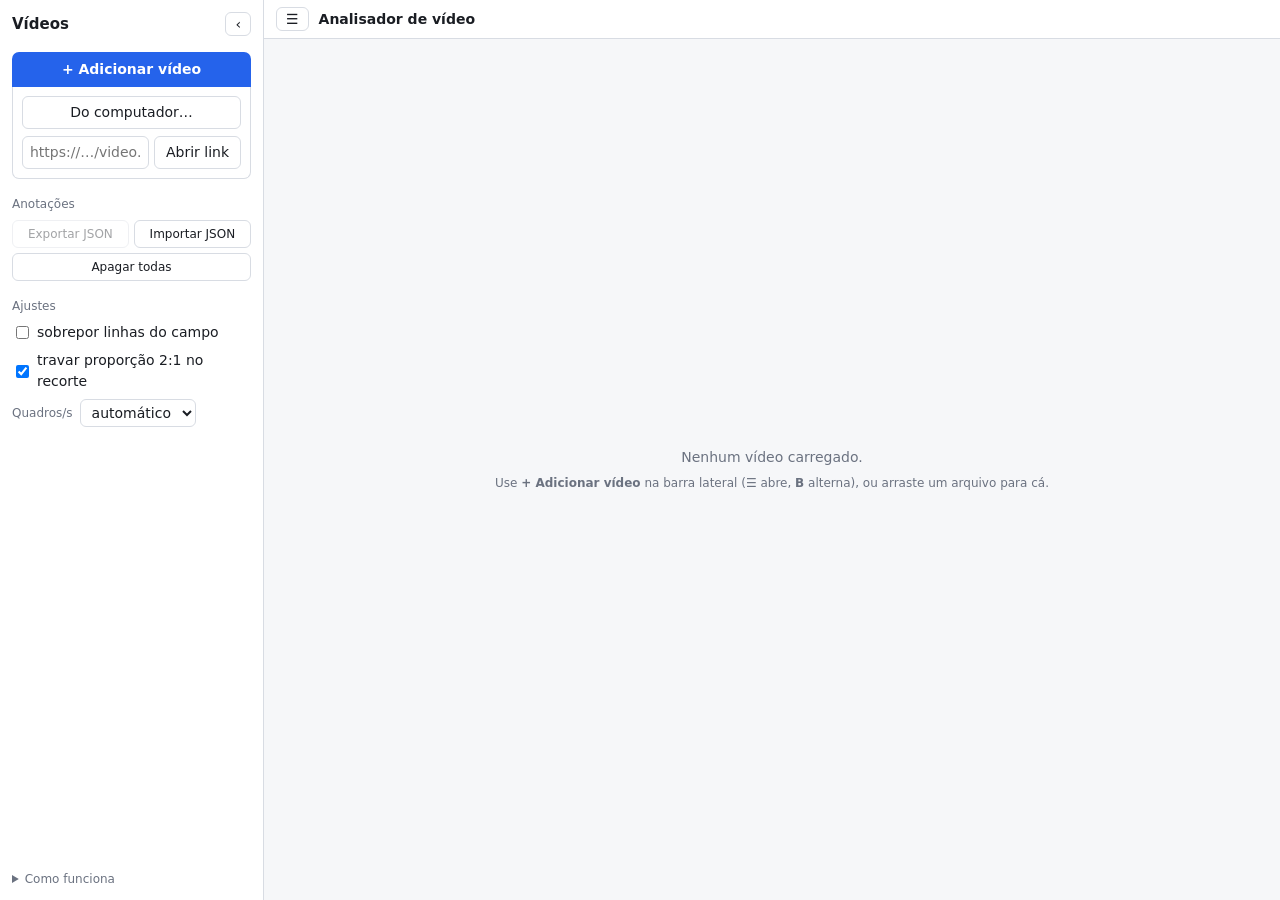
==== index.html @ 06cfb995 "Refactor video analysis interface: restructure HTML layout and enhance CSS styles - Redesigned the H" ====
<!doctype html>
<html lang="pt-BR">
<head>
<meta charset="utf-8">
<meta name="viewport" content="width=device-width, initial-scale=1">
<title>Analisador de vídeo da partida</title>
<link rel="stylesheet" href="styles.css">
</head>
<body>

<div class="app" id="app">

  <aside class="lateral" id="lateral">
    <div class="lateral-topo">
      <strong>Vídeos</strong>
      <button id="btFecharLateral" class="icone" title="Recolher (B)">‹</button>
    </div>

    <details class="add" id="menuAdd">
      <summary>+ Adicionar vídeo</summary>
      <div class="add-corpo">
        <button id="btEscolher" hidden>Do computador…</button>
        <input type="file" id="arqVideo" accept="video/*">
        <div class="add-link">
          <input type="text" id="txtVideoUrl" placeholder="https://…/video.mp4" title="Link do vídeo">
          <button id="btAbrirUrl">Abrir link</button>
        </div>
      </div>
    </details>

    <div id="painelBiblio" hidden>
      <div class="biblio" id="biblio"></div>
      <p class="rot dica" id="dicaBiblio"></p>
    </div>

    <div class="secao">
      <span class="rot">Anotações</span>
      <div class="botoes">
        <button id="btExportar" disabled>Exportar JSON</button>
        <button id="btImportar">Importar JSON</button>
        <input type="file" id="arqJson" accept="application/json,.json" hidden>
        <button id="btLimparTudo">Apagar todas</button>
      </div>
    </div>

    <div class="secao">
      <span class="rot">Ajustes</span>
      <label class="chk"><input type="checkbox" id="ckGrade"> sobrepor linhas do campo</label>
      <label class="chk"><input type="checkbox" id="ckTrava" checked> travar proporção 2:1 no recorte</label>
      <div class="linha-ajuste">
        <span class="rot">Quadros/s</span>
        <select id="selFps" title="Usado para o passo quadro a quadro">
          <option value="auto" selected>automático</option>
          <option value="24">24</option>
          <option value="25">25</option>
          <option value="30">30</option>
          <option value="50">50</option>
          <option value="60">60</option>
        </select>
        <span id="lbFps" class="rot"></span>
      </div>
    </div>

    <details class="ajuda">
      <summary>Como funciona</summary>
      <p>Delimite <b>uma vez</b> a área do campo e desenhe sobre qualquer quadro. As anotações
         são guardadas em unidades reais do campo do Lugo (<code>0..20000 × 0..10000</code>),
         presas ao instante em que foram feitas. Nada é enviado para lugar nenhum — o vídeo é
         lido direto do disco pelo navegador.</p>
      <p>Arraste um vídeo (ou um <code>.json</code> de anotações) para qualquer lugar da página.</p>
      <p class="teclas">
        <b>← →</b> quadro · <b>Shift + ← →</b> um segundo · <b>espaço</b> tocar/pausar<br>
        <b>1…9</b> ou a inicial troca a ferramenta · <b>Esc</b> volta para Selecionar<br>
        <b>Delete</b> apaga o selecionado · <b>Ctrl+Z / Ctrl+Y</b> desfazer/refazer · <b>B</b> recolhe esta barra
      </p>
    </details>
  </aside>

  <main class="principal">

    <header class="topo">
      <button id="btAbrirLateral" class="icone" title="Vídeos salvos (B)">☰</button>
      <h1>Analisador de vídeo</h1>
      <span class="status" id="resumo"></span>
      <span id="statusArquivo" class="rot"></span>
    </header>

    <div class="barra recorte" id="painelRecorte" hidden>
      <button class="primario" id="btRecortar">Definir recorte do campo</button>
      <button id="btConfirmar" hidden>Confirmar recorte</button>
      <button id="btCancelarRec" hidden>Cancelar</button>
      <span id="statusRecorte" class="rot"></span>
      <span class="rot" id="dicaRecorte">Arraste sobre a área do campo; depois ajuste pelas alças.</span>
    </div>

    <div class="barra ferramentas" id="painelFerr" hidden>
      <div class="ferr" id="barraFerr">
        <button data-ferr="selecionar" class="ativa" title="Selecionar (1 ou V · Esc volta para cá)">Selecionar</button>
        <button data-ferr="seta" title="Seta (2 ou S)">Seta</button>
        <button data-ferr="linha" title="Linha (3 ou L)">Linha</button>
        <button data-ferr="livre" title="Mão livre (4 ou M)">Livre</button>
        <button data-ferr="retangulo" title="Retângulo (5 ou R)">Retângulo</button>
        <button data-ferr="elipse" title="Elipse (6 ou E)">Elipse</button>
        <button data-ferr="zona" title="Zona (7 ou Z)">Zona</button>
        <button data-ferr="texto" title="Texto (8 ou T)">Texto</button>
        <button data-ferr="jogador" title="Jogador (9 ou J)">Jogador</button>
      </div>

      <span class="sep"></span>
      <div class="cores" id="barraCores"></div>
      <input type="range" id="slEsp" min="40" max="400" step="10" value="120"
             title="Espessura do traço, em unidades de campo — com um texto selecionado, muda o corpo da fonte">
      <span id="lbEsp" class="rot"></span>

      <label class="chk" id="campoPreench" hidden><input type="checkbox" id="ckPreench"> preencher</label>
      <label class="chk" id="campoNum" hidden><span class="rot">Nº</span>
        <input type="number" id="numJogador" value="1" min="0" max="99"></label>

      <span class="sep"></span>
      <select id="selTol" title="Por quanto tempo, antes e depois do instante, a anotação fica visível">
        <option value="0.1">±0,1 s</option>
        <option value="0.25">±0,25 s</option>
        <option value="0.5" selected>±0,5 s</option>
        <option value="1">±1 s</option>
        <option value="2">±2 s</option>
        <option value="Infinity">sempre visível</option>
      </select>
      <button id="btDesfazer" class="icone" title="Desfazer (Ctrl+Z)">↶</button>
      <button id="btRefazer" class="icone" title="Refazer (Ctrl+Y)">↷</button>
    </div>

    <div class="palco-area" id="grade" hidden>
      <div id="palco">
        <video id="video" playsinline></video>
        <div id="camadaTexto"></div>
        <svg id="tela" preserveAspectRatio="none">
          <g id="gCampo"></g>
          <g id="gAnot"></g>
          <g id="gRecorte"></g>
        </svg>
      </div>
    </div>

    <div class="vazio" id="vazio">
      <p>Nenhum vídeo carregado.</p>
      <p class="rot">Use <b>+ Adicionar vídeo</b> na barra lateral (<b>☰</b> abre, <b>B</b> alterna),
         ou arraste um arquivo para cá.</p>
    </div>

    <div class="barra transporte" id="painelTempo" hidden>
      <button id="btQuadroAnt" class="icone" title="Quadro anterior (←)">‹‹</button>
      <button id="btSegAnt" class="icone" title="1 segundo atrás (Shift+←)">‹</button>
      <button class="primario tocar" id="btPlay" title="Tocar / pausar (espaço)">▶</button>
      <button id="btSegProx" class="icone" title="1 segundo à frente (Shift+→)">›</button>
      <button id="btQuadroProx" class="icone" title="Próximo quadro (→)">››</button>
      <div class="tempo-caixa">
        <input type="range" id="slTempo" min="0" max="0" step="0.001" value="0">
        <div class="tiques" id="tiques" title="Cada tique é uma anotação; clique para ir até ela"></div>
      </div>
      <strong class="relogio" id="relogio">0:00.000</strong>
      <select id="selVel" title="Velocidade">
        <option value="0.25">0,25×</option>
        <option value="0.5">0,5×</option>
        <option value="1" selected>1×</option>
        <option value="2">2×</option>
      </select>
      <span id="lbRegua" class="rot"></span>
    </div>

    <div class="barra selinfo" id="selInfo" hidden>
      <span class="chip" id="selCor"></span>
      <b id="selTipo"></b>
      <span class="rot" id="selTempo"></span>
      <button id="btIrSel" class="compacto">Ir até ela</button>
      <button id="btRecolocar" class="compacto" title="Passar a anotação para o instante atual">Recolocar aqui</button>
      <button id="btApagarSel" class="compacto" title="Delete">Apagar</button>
    </div>

  </main>
</div>

<script src="app.js"></script>
</body>
</html>
---- styles.css ----
:root {
  color-scheme: light dark;
  --bg: #f6f7f9;      --painel: #fff;      --borda: #d8dce3;
  --texto: #1a1d23;   --fraco: #6b7280;
  --gramado: #e8f0e6; --linha-campo: #b7c6b4;
  --eu: #2563eb;      --bola: #f59e0b;     --adv: #dc2626;
  --rep: #dc2626;     --atr: #16a34a;      --outro: #9333ea;
  --res: #111827;     --alvo: #2563eb;     --alvo-final: #7c3aed;
  --real: #0891b2;    --ok: #16a34a;
  --pegar: #ea580c;   --manter: #64748b;
  --fundo-palco: #0a0c0f;
}
@media (prefers-color-scheme: dark) {
  :root {
    --bg: #14161a;    --painel: #1c1f26;   --borda: #333944;
    --texto: #e6e8ec; --fraco: #9aa3b2;
    --gramado: #1b2620; --linha-campo: #3b4a41;
    --eu: #60a5fa;    --bola: #fbbf24;     --adv: #f87171;
    --rep: #f87171;   --atr: #4ade80;      --outro: #c084fc;
    --res: #f3f4f6;   --alvo: #60a5fa;     --alvo-final: #c084fc;
    --real: #22d3ee;  --ok: #4ade80;
    --pegar: #fb923c; --manter: #94a3b8;
    --fundo-palco: #000;
  }
}
* { box-sizing: border-box; }
[hidden] { display: none !important; }

html, body { height: 100%; }
body {
  margin: 0; background: var(--bg); color: var(--texto); overflow: hidden;
  font: 14px/1.5 ui-sans-serif, system-ui, "Segoe UI", Roboto, sans-serif;
}

/* ================================================================ esqueleto
   A tela inteira é uma coluna: barras finas em cima e embaixo, e o vídeo
   ocupando toda a folga que sobrar. Nada rola a página. */
.app { display: flex; height: 100%; position: relative; overflow: hidden; }
/* overflow-y auto e só a rede de segurança: numa janela muito baixa as barras rolam em
   vez de cortar o transporte. Com espaço normal nada rola. */
.principal { flex: 1; min-width: 0; display: flex; flex-direction: column; overflow: hidden auto; }

/* ================================================================ controles */
button {
  font: inherit; padding: 5px 11px; border-radius: 6px; cursor: pointer;
  border: 1px solid var(--borda); background: var(--painel); color: var(--texto);
}
button:hover:not(:disabled) { border-color: var(--eu); }
button:disabled { opacity: .4; cursor: default; }
button.primario { background: var(--eu); border-color: var(--eu); color: #fff; font-weight: 600; }
button.compacto { padding: 3px 8px; font-size: 12px; }
button.icone { padding: 4px 9px; line-height: 1; }
select, input[type=range], input[type=text], input[type=number] { font: inherit; accent-color: var(--eu); }
select, input[type=text], input[type=number] {
  padding: 4px 7px; border-radius: 6px; border: 1px solid var(--borda);
  background: var(--painel); color: var(--texto);
}
input[type=number] { width: 58px; }
label.chk {
  display: inline-flex; gap: 5px; align-items: center; cursor: pointer;
  -webkit-user-select: none; user-select: none;
}
.rot { color: var(--fraco); font-size: 12px; }
code { font-family: ui-monospace, Consolas, monospace; font-size: .92em; }
.aviso { color: var(--adv); }
.bom { color: var(--ok); }
.chip { display: inline-block; width: 10px; height: 10px; border-radius: 3px; }

/* ================================================================ barra lateral */
.lateral {
  flex: 0 0 264px; width: 264px; z-index: 20;
  display: flex; flex-direction: column; gap: 16px;
  padding: 12px; overflow-y: auto;
  background: var(--painel); border-right: 1px solid var(--borda);
  transition: margin-left .16s ease;
}
.app.recolhida .lateral { margin-left: -264px; }
.lateral-topo { display: flex; align-items: center; justify-content: space-between; }
.lateral-topo strong { font-size: 15px; }
.secao { display: flex; flex-direction: column; gap: 7px; }
.secao .botoes { display: flex; flex-wrap: wrap; gap: 5px; }
.secao .botoes button { flex: 1 1 auto; font-size: 12px; padding: 4px 8px; }
.linha-ajuste { display: flex; align-items: center; gap: 7px; flex-wrap: wrap; }

/* o único botão colorido da lateral: é por onde todo vídeo entra */
.add > summary {
  list-style: none; cursor: pointer; text-align: center; font-weight: 600;
  padding: 7px 12px; border-radius: 7px;
  background: var(--eu); color: #fff;
}
.add > summary::-webkit-details-marker { display: none; }
.add[open] > summary { border-radius: 7px 7px 0 0; }
.add-corpo {
  display: flex; flex-direction: column; gap: 7px;
  padding: 9px; border: 1px solid var(--borda); border-top: 0; border-radius: 0 0 7px 7px;
}
.add-corpo input[type=file] { font-size: 12px; max-width: 100%; }
.add-link { display: flex; gap: 5px; }
.add-link input { flex: 1; min-width: 0; }

.biblio { display: flex; flex-direction: column; gap: 3px; }
.item {
  display: flex; align-items: center; border-radius: 7px;
  border: 1px solid transparent;
}
.item button {
  border: 0; background: none; border-radius: 0; padding: 6px 8px; font-size: 12.5px;
  text-align: left; overflow: hidden; text-overflow: ellipsis; white-space: nowrap;
}
.item button:first-child { flex: 1; min-width: 0; }
.item:hover { background: color-mix(in srgb, var(--texto) 7%, transparent); }
.item button.fechar { color: var(--fraco); opacity: 0; padding: 6px 9px; }
.item:hover button.fechar { opacity: 1; }
.item button.fechar:hover { color: var(--adv); }
.item.atual {
  border-color: color-mix(in srgb, var(--eu) 45%, transparent);
  background: color-mix(in srgb, var(--eu) 13%, transparent);
}
.item.atual button:first-child { font-weight: 600; }
.dica { margin: 8px 2px 0; line-height: 1.45; }

.ajuda { margin-top: auto; }
.ajuda summary { cursor: pointer; color: var(--fraco); font-size: 12px; }
.ajuda p { color: var(--fraco); font-size: 12px; line-height: 1.5; }
.ajuda .teclas { line-height: 1.9; }
.ajuda b { color: var(--texto); font-weight: 600; }

/* ================================================================ barras da coluna principal */
.topo {
  display: flex; align-items: center; gap: 10px; padding: 7px 12px;
  border-bottom: 1px solid var(--borda); background: var(--painel);
}
.topo h1 { font-size: 14px; margin: 0; font-weight: 650; white-space: nowrap; }
.topo .status {
  flex: 1; min-width: 0; color: var(--fraco); font-size: 12px;
  overflow: hidden; text-overflow: ellipsis; white-space: nowrap;
}
.topo .status b { color: var(--texto); font-weight: 600; }
#statusArquivo { white-space: nowrap; }

.barra {
  display: flex; align-items: center; gap: 7px; flex-wrap: wrap;
  padding: 7px 12px; border-bottom: 1px solid var(--borda); background: var(--painel);
}
.barra .sep { width: 1px; align-self: stretch; background: var(--borda); margin: 0 3px; }

/* sem recorte nada funciona: enquanto faltar, esta é a barra que grita */
.recorte.chamada {
  background: color-mix(in srgb, var(--eu) 12%, var(--painel));
  border-bottom-color: color-mix(in srgb, var(--eu) 40%, transparent);
}
.recorte:not(.chamada) #btRecortar { font-size: 12px; padding: 3px 8px; }

.ferr { display: flex; gap: 3px; flex-wrap: wrap; }
.ferr button { padding: 5px 9px; font-size: 12.5px; }
.ferr button.ativa { background: var(--eu); border-color: var(--eu); color: #fff; font-weight: 600; }
.cores { display: flex; gap: 4px; }
.cores button { width: 22px; height: 22px; padding: 0; border-radius: 50%; border: 2px solid var(--borda); }
.cores button.ativa { border-color: var(--texto); box-shadow: 0 0 0 2px var(--painel) inset; }
#slEsp { width: 92px; }

/* ================================================================ palco
   O vídeo é o elemento principal: fica com toda a altura que sobra e é
   dimensionado pelo JS para caber inteiro, sem deformar. */
.palco-area { flex: 1; min-height: 140px; position: relative; background: var(--fundo-palco); }
#palco { position: absolute; inset: 0; margin: auto; overflow: hidden; background: #000; }
#video { display: block; width: 100%; height: 100%; object-fit: fill; }
#tela {
  position: absolute; inset: 0; width: 100%; height: 100%; display: block;
  touch-action: none; -webkit-user-select: none; user-select: none;
}
#tela.desenhando, #tela.recortando { cursor: crosshair; }
#camadaTexto { position: absolute; inset: 0; overflow: hidden; pointer-events: none; }
.rotulo {
  position: absolute; transform: translate(-50%, -50%);
  white-space: pre; line-height: 1.15; font-weight: 600;
  font-family: ui-sans-serif, system-ui, "Segoe UI", Roboto, sans-serif;
  text-shadow: 0 0 3px var(--painel), 0 0 3px var(--painel), 0 0 6px var(--painel);
}
#entradaTexto {
  position: absolute; z-index: 3; padding: 3px 6px; font: inherit;
  border: 1px solid var(--eu); border-radius: 4px;
  background: var(--painel); color: var(--texto); min-width: 140px;
}

.vazio {
  flex: 1; display: flex; flex-direction: column; gap: 6px;
  align-items: center; justify-content: center; color: var(--fraco); text-align: center;
}
.vazio p { margin: 0; }

/* ================================================================ transporte, colado no vídeo */
.transporte { border-bottom: 0; border-top: 1px solid var(--borda); }
.transporte .tocar { min-width: 42px; font-size: 15px; }
.tempo-caixa { flex: 1; min-width: 200px; }
.tempo-caixa input[type=range] { width: 100%; display: block; }
.tiques {
  position: relative; height: 11px; margin-top: 1px;
  background: var(--bg); border: 1px solid var(--borda); border-radius: 4px;
}
.tique {
  position: absolute; top: 1px; bottom: 1px; width: 3px; margin-left: -1px;
  border-radius: 2px; cursor: pointer;
}
.tique:hover { outline: 1px solid var(--texto); }
.relogio { font: 13px/1 ui-monospace, Consolas, monospace; min-width: 142px; }
#lbRegua { font-family: ui-monospace, Consolas, monospace; }

/* ações da anotação selecionada: só aparecem quando há uma */
.selinfo {
  border-bottom: 0; border-top: 1px solid var(--borda);
  background: color-mix(in srgb, var(--eu) 9%, var(--painel));
}

@media (max-width: 760px) {
  .lateral { position: absolute; top: 0; bottom: 0; box-shadow: 0 0 24px rgba(0,0,0,.28); }
  .app:not(.recolhida) .principal { filter: brightness(.97); }
}
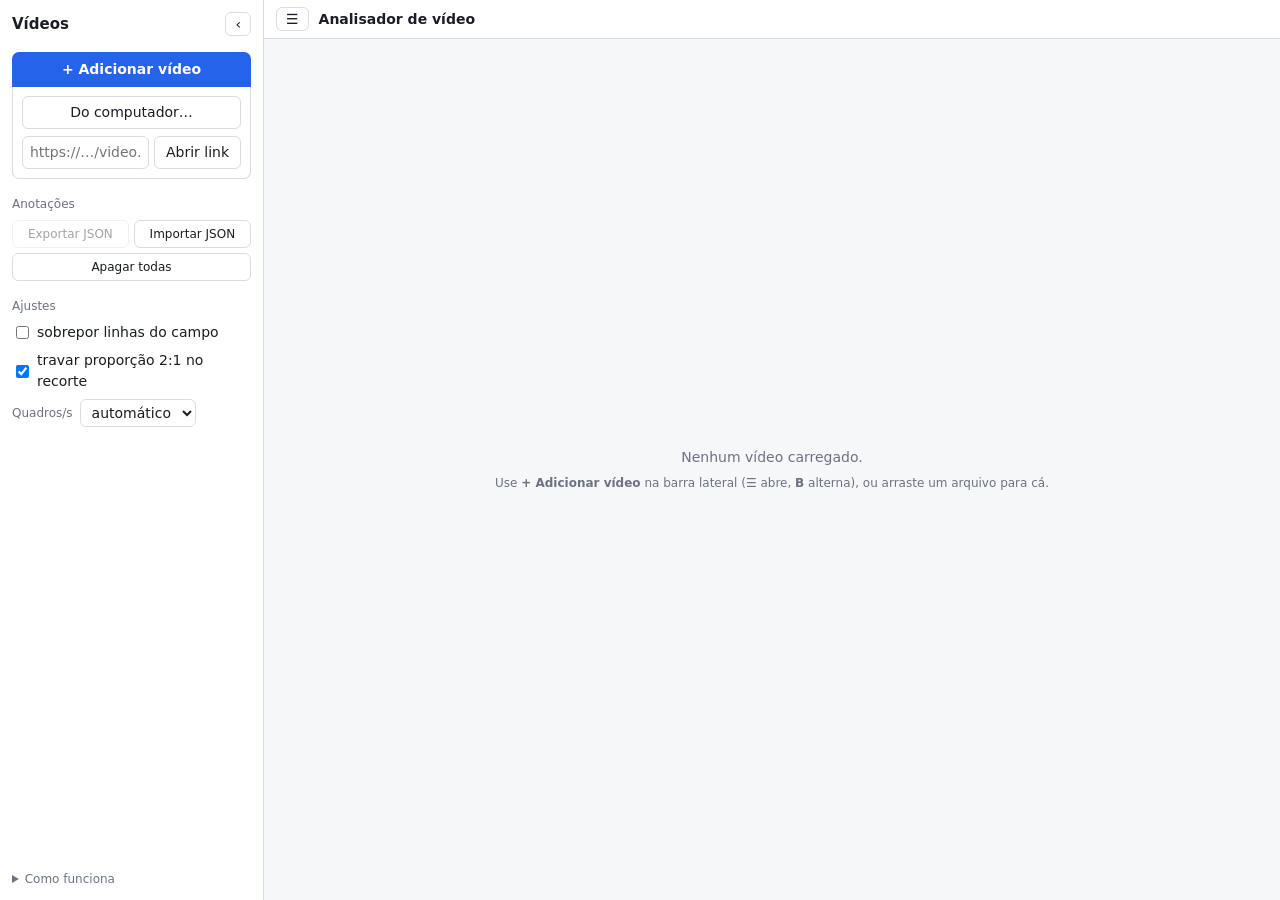
==== commit 9fb0d186: "Adicionar feedback visual para seleção de anotações: exibir mensagem quando nenhuma anotação estiver" ====
--- a/index.html
+++ b/index.html
@@ -167,7 +167,8 @@
       <span id="lbRegua" class="rot"></span>
     </div>
 
-    <div class="barra selinfo" id="selInfo" hidden>
+    <div class="barra selinfo vazia" id="selInfo" hidden>
+      <span class="rot dica-sel">Nenhuma anotação selecionada — clique numa delas para editá-la.</span>
       <span class="chip" id="selCor"></span>
       <b id="selTipo"></b>
       <span class="rot" id="selTempo"></span>
--- a/styles.css
+++ b/styles.css
@@ -206,10 +206,19 @@
 .relogio { font: 13px/1 ui-monospace, Consolas, monospace; min-width: 142px; }
 #lbRegua { font-family: ui-monospace, Consolas, monospace; }
 
-/* ações da anotação selecionada: só aparecem quando há uma */
+/* Ações da anotação selecionada. A faixa nunca sai do fluxo: o vídeo é flex:1 e mudaria
+   de tamanho a cada seleção se ela entrasse e saísse. Sem seleção, o conteúdo fica
+   invisível — mas continua ocupando o mesmo espaço, então a altura não muda nunca. */
 .selinfo {
+  position: relative;
   border-bottom: 0; border-top: 1px solid var(--borda);
   background: color-mix(in srgb, var(--eu) 9%, var(--painel));
+}
+.selinfo.vazia { background: var(--painel); }
+.selinfo.vazia > :not(.dica-sel) { visibility: hidden; }
+.dica-sel { display: none; }
+.selinfo.vazia .dica-sel {
+  display: block; position: absolute; left: 12px; top: 50%; transform: translateY(-50%);
 }
 
 @media (max-width: 760px) {
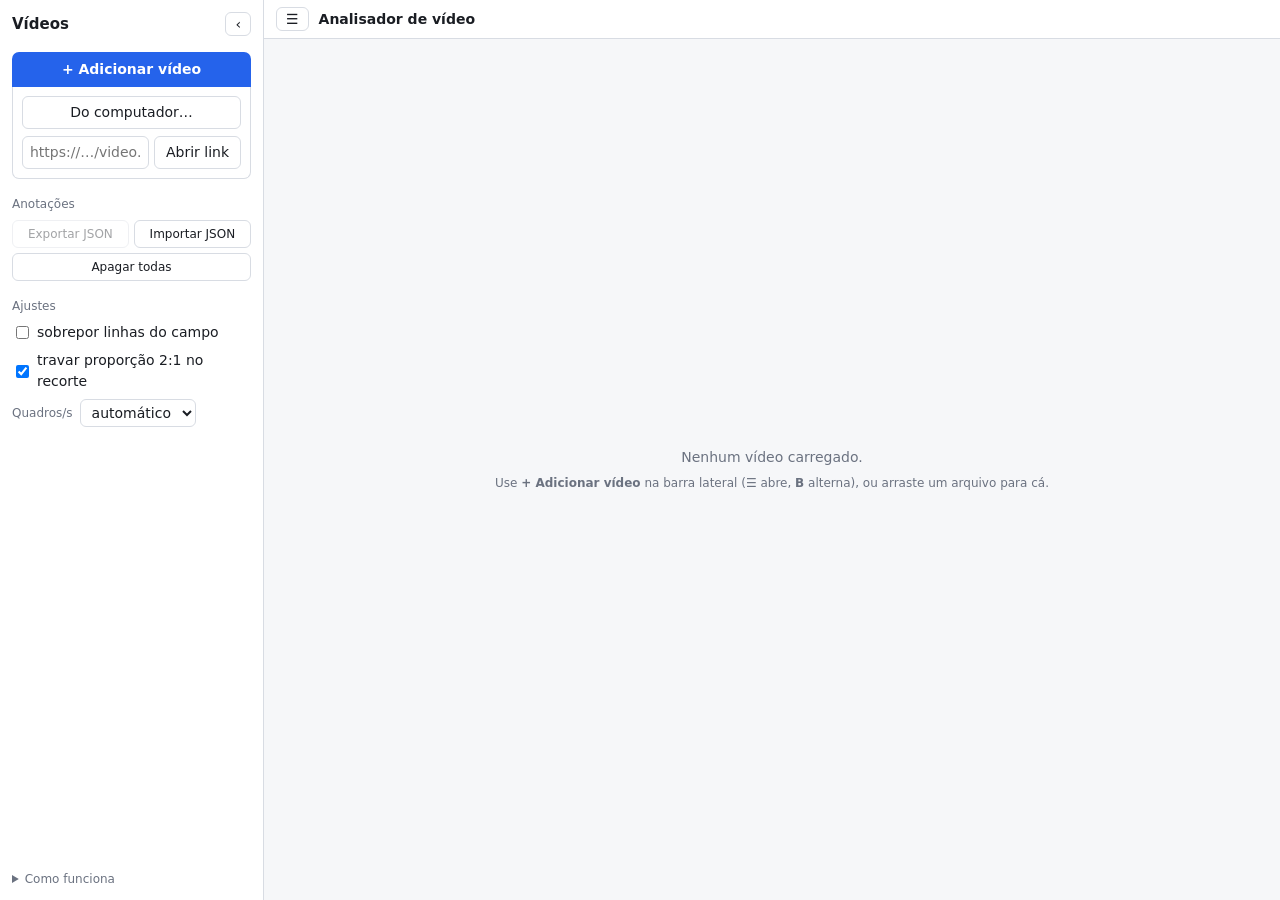
==== commit d9aaaf52: "Adicionar funcionalidade para partidas passageiras: permitir que partidas abertas não sejam listadas" ====
--- a/index.html
+++ b/index.html
@@ -28,7 +28,18 @@
       </div>
     </details>
 
-    <div id="painelBiblio" hidden>
+    <div class="secao" id="painelBot" hidden>
+      <span class="rot">Partidas do bot no lugobots.ai</span>
+      <div class="add-link">
+        <input type="text" id="txtBot" placeholder="COR-2012" title="Nome do bot no lugobots.ai">
+        <button id="btBuscarBot">Buscar</button>
+      </div>
+      <div class="partidas" id="listaPartidas"></div>
+      <p class="rot dica" id="dicaPartidas" hidden></p>
+    </div>
+
+    <div class="secao" id="painelBiblio" hidden>
+      <span class="rot">Já abertos</span>
       <div class="biblio" id="biblio"></div>
       <p class="rot dica" id="dicaBiblio"></p>
     </div>
@@ -68,6 +79,13 @@
          presas ao instante em que foram feitas. Nada é enviado para lugar nenhum — o vídeo é
          lido direto do disco pelo navegador.</p>
       <p>Arraste um vídeo (ou um <code>.json</code> de anotações) para qualquer lugar da página.</p>
+      <p>Com a página aberta pelo <code>node servidor.js</code>, a busca por bot lista as últimas
+         partidas dele no lugobots.ai e abre a gravação com um clique. Sem o servidor esse
+         painel some, e o resto continua igual.</p>
+      <p>Uma partida aberta assim é <b>passageira</b>: ela não entra na lista de vídeos até você
+         passar o mouse pela linha dela e clicar no <b>+</b> que cobre o placar. As anotações,
+         essas ficam guardadas de qualquer jeito e voltam sozinhas quando a mesma partida for
+         aberta de novo.</p>
       <p class="teclas">
         <b>← →</b> quadro · <b>Shift + ← →</b> um segundo · <b>espaço</b> tocar/pausar<br>
         <b>1…9</b> ou a inicial troca a ferramenta · <b>Esc</b> volta para Selecionar<br>
--- a/styles.css
+++ b/styles.css
@@ -98,25 +98,91 @@
 .add-link { display: flex; gap: 5px; }
 .add-link input { flex: 1; min-width: 0; }
 
-.biblio { display: flex; flex-direction: column; gap: 3px; }
-.item {
-  display: flex; align-items: center; border-radius: 7px;
-  border: 1px solid transparent;
-}
-.item button {
-  border: 0; background: none; border-radius: 0; padding: 6px 8px; font-size: 12.5px;
-  text-align: left; overflow: hidden; text-overflow: ellipsis; white-space: nowrap;
-}
-.item button:first-child { flex: 1; min-width: 0; }
-.item:hover { background: color-mix(in srgb, var(--texto) 7%, transparent); }
-.item button.fechar { color: var(--fraco); opacity: 0; padding: 6px 9px; }
-.item:hover button.fechar { opacity: 1; }
-.item button.fechar:hover { color: var(--adv); }
-.item.atual {
+/* ---------------------------------------------- partidas vindas do lugobots.ai
+   Só aparecem com o servidor local no ar (ver servidor.js). O placar é sempre do
+   ponto de vista do bot buscado, e a barrinha à esquerda dele diz no que deu. */
+.partidas { display: flex; flex-direction: column; gap: 2px; }
+.partidas.candidatos { flex-direction: row; flex-wrap: wrap; gap: 4px; }
+.partida { position: relative; border: 1px solid transparent; border-radius: 7px; }
+.partida:hover { background: color-mix(in srgb, var(--texto) 7%, transparent); }
+.p-abrir {
+  display: flex; align-items: center; gap: 8px; width: 100%;
+  padding: 4px 5px; text-align: left; background: none; border-color: transparent;
+}
+
+/* A partida abre passageira e só fica se o usuário pedir: este + cobre o placar quando o
+   mouse passa pela linha. Some no que já está na lista — ali não há o que guardar. */
+.p-guardar {
+  position: absolute; left: 5px; top: 4px; bottom: 4px; width: 58px; padding: 0;
+  font: 700 17px/1 ui-sans-serif, system-ui, sans-serif;
+  border-radius: 4px; background: var(--eu); border-color: var(--eu); color: #fff;
+  opacity: 0; transition: opacity .12s ease;
+}
+.partida:hover .p-guardar, .p-guardar:focus-visible { opacity: 1; }
+.partida.vista .p-guardar { display: none; }
+/* sem mouse não há hover, e um + sempre aceso taparia o placar: ali ele vai para a direita */
+@media (hover: none) {
+  .p-guardar { opacity: 1; left: auto; right: 5px; width: 30px; }
+}
+/* largura fixa: com o placar variando de "1 × 0" a "10 × 10" as linhas ficariam desalinhadas */
+.partida .p-placar {
+  flex: none; width: 58px; padding: 3px 4px; text-align: center;
+  font: 600 11.5px/1.2 ui-monospace, Consolas, monospace;
+  border-radius: 4px; border-left: 3px solid var(--manter);
+  background: color-mix(in srgb, var(--texto) 8%, transparent);
+}
+.partida.venceu  .p-placar { border-left-color: var(--ok); }
+.partida.perdeu  .p-placar { border-left-color: var(--adv); }
+.partida.empatou .p-placar { border-left-color: var(--manter); }
+/* já esteve no analisador: o vídeo está na lista de baixo e as anotações voltam sozinhas */
+.partida.vista .nome::after { content: " ✓"; color: var(--fraco); }
+.partida.atual {
   border-color: color-mix(in srgb, var(--eu) 45%, transparent);
   background: color-mix(in srgb, var(--eu) 13%, transparent);
 }
-.item.atual button:first-child { font-weight: 600; }
+.partida.atual .nome { font-weight: 600; }
+
+.biblio { display: flex; flex-direction: column; gap: 3px; }
+.entrada { border-radius: 7px; border: 1px solid transparent; }
+.item { display: flex; align-items: center; }
+.item button { border: 0; background: none; border-radius: 0; }
+.item .abrir {
+  flex: 1; min-width: 0; display: flex; align-items: center; gap: 8px;
+  padding: 5px 4px 5px 5px; text-align: left;
+}
+/* caixa preta enquanto o retrato não chega; a imagem entra como fundo, então nunca
+   existe o ícone de imagem quebrada nem um salto de altura quando ela carrega */
+.mini {
+  flex: none; width: 50px; height: 29px; border-radius: 3px;
+  background: #000 center/cover no-repeat;
+}
+.txt { display: flex; flex-direction: column; min-width: 0; }
+.txt .nome { font-size: 12.5px; overflow: hidden; text-overflow: ellipsis; white-space: nowrap; }
+.txt .desc {
+  font-size: 11px; color: var(--fraco); line-height: 1.35;
+  overflow: hidden; text-overflow: ellipsis; white-space: nowrap;
+}
+.item .acao { color: var(--fraco); opacity: 0; padding: 6px 7px; font-size: 12px; }
+.entrada:hover .acao, .entrada:focus-within .acao { opacity: 1; }
+/* sem mouse não há hover: aí os botões ficam sempre visíveis, senão seriam inalcançáveis */
+@media (hover: none) { .item .acao { opacity: 1; } }
+.item .acao:hover { color: var(--texto); }
+.item .fechar:hover { color: var(--adv); }
+.entrada:hover { background: color-mix(in srgb, var(--texto) 7%, transparent); }
+.entrada.atual {
+  border-color: color-mix(in srgb, var(--eu) 45%, transparent);
+  background: color-mix(in srgb, var(--eu) 13%, transparent);
+}
+.entrada.atual .nome { font-weight: 600; }
+
+.editor { display: flex; flex-direction: column; gap: 5px; padding: 2px 7px 8px; }
+.editor input, .editor textarea {
+  width: 100%; font: inherit; font-size: 12px;
+  padding: 4px 6px; border-radius: 5px; border: 1px solid var(--borda);
+  background: var(--painel); color: var(--texto);
+}
+.editor textarea { resize: vertical; min-height: 48px; line-height: 1.4; }
+.editor button { align-self: flex-end; }
 .dica { margin: 8px 2px 0; line-height: 1.45; }
 
 .ajuda { margin-top: auto; }
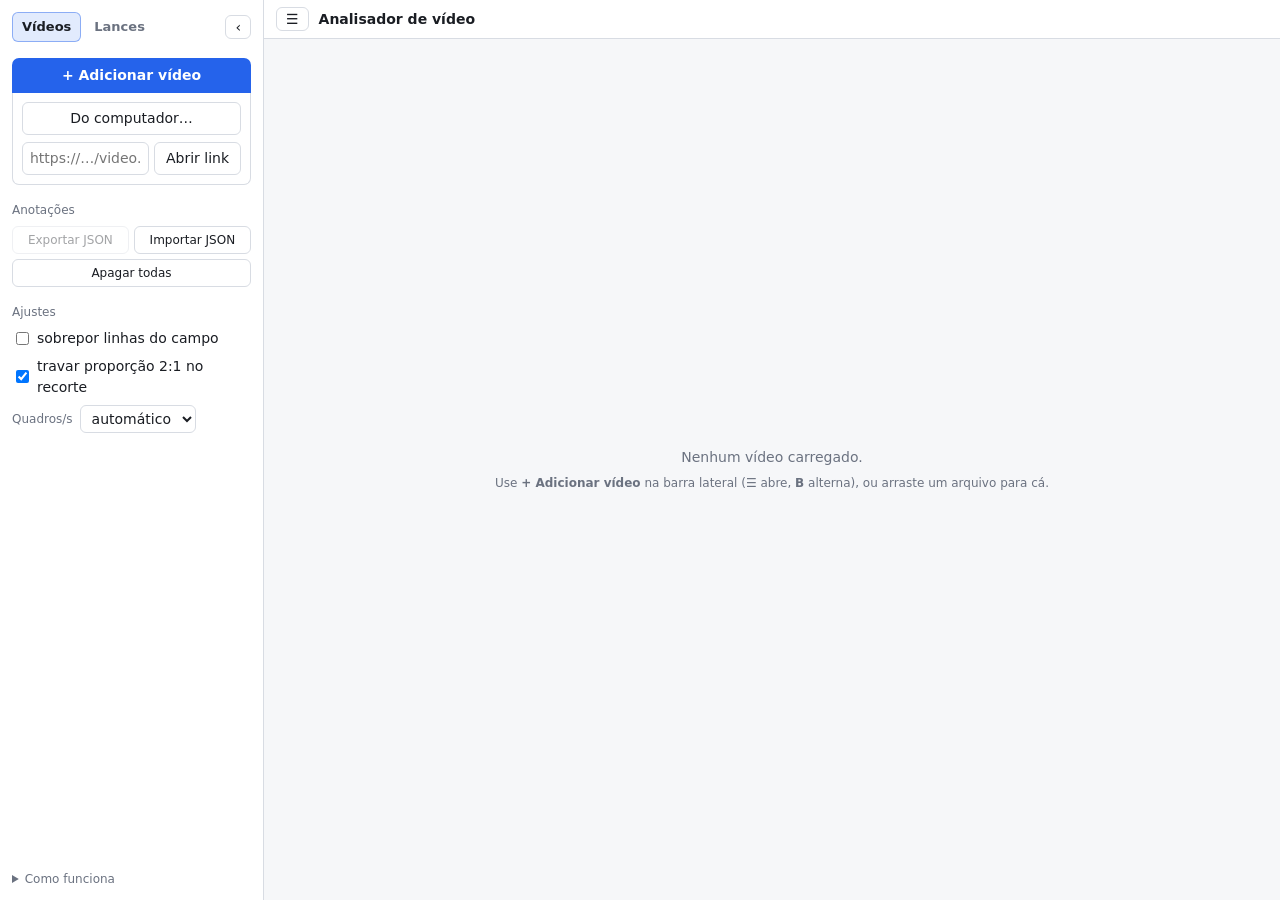
==== commit 504b297e: "Adicionar funcionalidade de lances: permitir anotações e visualização de desenhos em um mesmo instan" ====
--- a/index.html
+++ b/index.html
@@ -12,86 +12,105 @@
 
   <aside class="lateral" id="lateral">
     <div class="lateral-topo">
-      <strong>Vídeos</strong>
+      <div class="guias" id="guias">
+        <button class="guia ativa" data-guia="videos">Vídeos</button>
+        <button class="guia" data-guia="lances">Lances <span class="cont" id="contLances" hidden>0</span></button>
+      </div>
       <button id="btFecharLateral" class="icone" title="Recolher (B)">‹</button>
     </div>
 
-    <details class="add" id="menuAdd">
-      <summary>+ Adicionar vídeo</summary>
-      <div class="add-corpo">
-        <button id="btEscolher" hidden>Do computador…</button>
-        <input type="file" id="arqVideo" accept="video/*">
+    <div class="aba" id="painelVideos">
+      <details class="add" id="menuAdd">
+        <summary>+ Adicionar vídeo</summary>
+        <div class="add-corpo">
+          <button id="btEscolher" hidden>Do computador…</button>
+          <input type="file" id="arqVideo" accept="video/*">
+          <div class="add-link">
+            <input type="text" id="txtVideoUrl" placeholder="https://…/video.mp4" title="Link do vídeo">
+            <button id="btAbrirUrl">Abrir link</button>
+          </div>
+        </div>
+      </details>
+
+      <div class="secao" id="painelBot" hidden>
+        <span class="rot">Partidas do bot no lugobots.ai</span>
         <div class="add-link">
-          <input type="text" id="txtVideoUrl" placeholder="https://…/video.mp4" title="Link do vídeo">
-          <button id="btAbrirUrl">Abrir link</button>
-        </div>
-      </div>
-    </details>
-
-    <div class="secao" id="painelBot" hidden>
-      <span class="rot">Partidas do bot no lugobots.ai</span>
-      <div class="add-link">
-        <input type="text" id="txtBot" placeholder="COR-2012" title="Nome do bot no lugobots.ai">
-        <button id="btBuscarBot">Buscar</button>
-      </div>
-      <div class="partidas" id="listaPartidas"></div>
-      <p class="rot dica" id="dicaPartidas" hidden></p>
-    </div>
-
-    <div class="secao" id="painelBiblio" hidden>
-      <span class="rot">Já abertos</span>
-      <div class="biblio" id="biblio"></div>
-      <p class="rot dica" id="dicaBiblio"></p>
-    </div>
-
-    <div class="secao">
-      <span class="rot">Anotações</span>
-      <div class="botoes">
-        <button id="btExportar" disabled>Exportar JSON</button>
-        <button id="btImportar">Importar JSON</button>
-        <input type="file" id="arqJson" accept="application/json,.json" hidden>
-        <button id="btLimparTudo">Apagar todas</button>
-      </div>
-    </div>
-
-    <div class="secao">
-      <span class="rot">Ajustes</span>
-      <label class="chk"><input type="checkbox" id="ckGrade"> sobrepor linhas do campo</label>
-      <label class="chk"><input type="checkbox" id="ckTrava" checked> travar proporção 2:1 no recorte</label>
-      <div class="linha-ajuste">
-        <span class="rot">Quadros/s</span>
-        <select id="selFps" title="Usado para o passo quadro a quadro">
-          <option value="auto" selected>automático</option>
-          <option value="24">24</option>
-          <option value="25">25</option>
-          <option value="30">30</option>
-          <option value="50">50</option>
-          <option value="60">60</option>
-        </select>
-        <span id="lbFps" class="rot"></span>
-      </div>
-    </div>
-
-    <details class="ajuda">
-      <summary>Como funciona</summary>
-      <p>Delimite <b>uma vez</b> a área do campo e desenhe sobre qualquer quadro. As anotações
-         são guardadas em unidades reais do campo do Lugo (<code>0..20000 × 0..10000</code>),
-         presas ao instante em que foram feitas. Nada é enviado para lugar nenhum — o vídeo é
-         lido direto do disco pelo navegador.</p>
-      <p>Arraste um vídeo (ou um <code>.json</code> de anotações) para qualquer lugar da página.</p>
-      <p>Com a página aberta pelo <code>node servidor.js</code>, a busca por bot lista as últimas
-         partidas dele no lugobots.ai e abre a gravação com um clique. Sem o servidor esse
-         painel some, e o resto continua igual.</p>
-      <p>Uma partida aberta assim é <b>passageira</b>: ela não entra na lista de vídeos até você
-         passar o mouse pela linha dela e clicar no <b>+</b> que cobre o placar. As anotações,
-         essas ficam guardadas de qualquer jeito e voltam sozinhas quando a mesma partida for
-         aberta de novo.</p>
-      <p class="teclas">
-        <b>← →</b> quadro · <b>Shift + ← →</b> um segundo · <b>espaço</b> tocar/pausar<br>
-        <b>1…9</b> ou a inicial troca a ferramenta · <b>Esc</b> volta para Selecionar<br>
-        <b>Delete</b> apaga o selecionado · <b>Ctrl+Z / Ctrl+Y</b> desfazer/refazer · <b>B</b> recolhe esta barra
-      </p>
-    </details>
+          <input type="text" id="txtBot" placeholder="COR-2012" title="Nome do bot no lugobots.ai">
+          <button id="btBuscarBot">Buscar</button>
+        </div>
+        <div class="partidas" id="listaPartidas"></div>
+        <p class="rot dica" id="dicaPartidas" hidden></p>
+      </div>
+
+      <div class="secao" id="painelBiblio" hidden>
+        <span class="rot">Já abertos</span>
+        <div class="biblio" id="biblio"></div>
+        <p class="rot dica" id="dicaBiblio"></p>
+      </div>
+
+      <div class="secao">
+        <span class="rot">Anotações</span>
+        <div class="botoes">
+          <button id="btExportar" disabled>Exportar JSON</button>
+          <button id="btImportar">Importar JSON</button>
+          <input type="file" id="arqJson" accept="application/json,.json" hidden>
+          <button id="btLimparTudo">Apagar todas</button>
+        </div>
+      </div>
+
+      <div class="secao">
+        <span class="rot">Ajustes</span>
+        <label class="chk"><input type="checkbox" id="ckGrade"> sobrepor linhas do campo</label>
+        <label class="chk"><input type="checkbox" id="ckTrava" checked> travar proporção 2:1 no recorte</label>
+        <div class="linha-ajuste">
+          <span class="rot">Quadros/s</span>
+          <select id="selFps" title="Usado para o passo quadro a quadro">
+            <option value="auto" selected>automático</option>
+            <option value="24">24</option>
+            <option value="25">25</option>
+            <option value="30">30</option>
+            <option value="50">50</option>
+            <option value="60">60</option>
+          </select>
+          <span id="lbFps" class="rot"></span>
+        </div>
+      </div>
+
+      <details class="ajuda">
+        <summary>Como funciona</summary>
+        <p>Delimite <b>uma vez</b> a área do campo e desenhe sobre qualquer quadro. As anotações
+           são guardadas em unidades reais do campo do Lugo (<code>0..20000 × 0..10000</code>),
+           presas ao instante em que foram feitas. Nada é enviado para lugar nenhum — o vídeo é
+           lido direto do disco pelo navegador.</p>
+        <p>Arraste um vídeo (ou um <code>.json</code> de anotações) para qualquer lugar da página.</p>
+        <p>Os desenhos de um mesmo instante formam um <b>lance</b>. A guia <b>Lances</b>, aqui em cima,
+           reúne todos eles em ordem: cada linha leva o vídeo de volta àquele momento e guarda a
+           anotação escrita que você fizer sobre o lance.</p>
+        <p>O painel <b>Partidas do bot</b> — que lista as últimas partidas do bot no lugobots.ai e
+           abre a gravação com um clique — só existe <b>rodando na sua máquina</b>, com
+           <code>node servidor.js</code>. Ele não vem no site publicado: o lugobots.ai não libera
+           leitura pelo navegador, então quem busca as partidas é o Node. Sem o servidor o painel
+           some e o resto continua igual.</p>
+        <p>Uma partida aberta assim é <b>passageira</b>: ela não entra na lista de vídeos até você
+           passar o mouse pela linha dela e clicar no <b>+</b> que cobre o placar. As anotações,
+           essas ficam guardadas de qualquer jeito e voltam sozinhas quando a mesma partida for
+           aberta de novo.</p>
+        <p class="teclas">
+          <b>← →</b> quadro · <b>Shift + ← →</b> um segundo · <b>espaço</b> tocar/pausar<br>
+          <b>1…9</b> ou a inicial troca a ferramenta · <b>Esc</b> volta para Selecionar<br>
+          <b>Delete</b> apaga o selecionado · <b>Ctrl+Z / Ctrl+Y</b> desfazer/refazer · <b>B</b> recolhe esta barra
+        </p>
+      </details>
+    </div>
+
+    <div class="aba" id="painelLances" hidden>
+      <div class="secao">
+        <span class="rot">Tudo o que foi desenhado num mesmo instante é um lance. Clique
+          para voltar até ele; use o <b>✎</b> para anotar.</span>
+        <div class="lances" id="listaLances"></div>
+        <p class="rot dica" id="dicaLances" hidden></p>
+      </div>
+    </div>
   </aside>
 
   <main class="principal">
--- a/styles.css
+++ b/styles.css
@@ -75,8 +75,26 @@
   transition: margin-left .16s ease;
 }
 .app.recolhida .lateral { margin-left: -264px; }
-.lateral-topo { display: flex; align-items: center; justify-content: space-between; }
-.lateral-topo strong { font-size: 15px; }
+.lateral-topo { display: flex; align-items: center; justify-content: space-between; gap: 6px; }
+/* as duas guias herdam o esqueleto da lateral: cada uma é uma coluna de seções, e a ajuda
+   continua sendo empurrada para o rodapé pelo margin-top:auto dela */
+.aba { flex: 1; min-height: 0; display: flex; flex-direction: column; gap: 16px; }
+.guias { display: flex; gap: 3px; min-width: 0; }
+.guia {
+  display: flex; align-items: center; gap: 5px;
+  padding: 4px 9px; font-size: 13px; font-weight: 600;
+  background: none; border-color: transparent; color: var(--fraco);
+}
+.guia.ativa {
+  color: var(--texto);
+  border-color: color-mix(in srgb, var(--eu) 45%, transparent);
+  background: color-mix(in srgb, var(--eu) 13%, transparent);
+}
+.guia .cont {
+  padding: 0 5px; border-radius: 8px; font-size: 11px; font-weight: 600;
+  background: color-mix(in srgb, var(--texto) 12%, transparent); color: var(--fraco);
+}
+.guia.ativa .cont { background: var(--eu); color: #fff; }
 .secao { display: flex; flex-direction: column; gap: 7px; }
 .secao .botoes { display: flex; flex-wrap: wrap; gap: 5px; }
 .secao .botoes button { flex: 1 1 auto; font-size: 12px; padding: 4px 8px; }
@@ -185,6 +203,33 @@
 .editor button { align-self: flex-end; }
 .dica { margin: 8px 2px 0; line-height: 1.45; }
 
+/* ---------------------------------------------- lances
+   Um lance é o conjunto de desenhos de um mesmo instante. A lista reaproveita o
+   esqueleto das entradas da biblioteca; só o carimbo de tempo é próprio daqui. */
+.lances { display: flex; flex-direction: column; gap: 3px; }
+.lance .abrir { flex-direction: column; align-items: stretch; gap: 3px; }
+.lance .l-linha { display: flex; align-items: center; gap: 8px; min-width: 0; }
+.lance .l-tempo {
+  flex: none; width: 74px; padding: 3px 4px; text-align: center;
+  font: 600 11.5px/1.2 ui-monospace, Consolas, monospace;
+  border-radius: 4px; border-left: 3px solid var(--manter);
+  background: color-mix(in srgb, var(--texto) 8%, transparent);
+}
+/* fora da coluna .txt, o inventário de desenhos precisa das próprias medidas */
+.lance .nome {
+  min-width: 0; font-size: 12px; color: var(--fraco);
+  overflow: hidden; text-overflow: ellipsis; white-space: nowrap;
+}
+/* a nota manda na linha: até duas linhas inteiras antes de cortar */
+.lance .l-nota {
+  font-size: 12.5px; line-height: 1.35; text-align: left;
+  display: -webkit-box; -webkit-line-clamp: 2; -webkit-box-orient: vertical; overflow: hidden;
+}
+/* o lápis fica aceso onde já há o que ler, mesmo sem o mouse por cima da linha */
+.lance.tem-nota .acao.anotar { opacity: 1; color: var(--eu); }
+/* a nota é texto corrido e merece mais espaço que o título de um vídeo */
+.lance .editor textarea { min-height: 64px; }
+
 .ajuda { margin-top: auto; }
 .ajuda summary { cursor: pointer; color: var(--fraco); font-size: 12px; }
 .ajuda p { color: var(--fraco); font-size: 12px; line-height: 1.5; }
@@ -269,6 +314,8 @@
   border-radius: 2px; cursor: pointer;
 }
 .tique:hover { outline: 1px solid var(--texto); }
+/* lance com anotação escrita: o anel o separa dos outros sem mudar a cor, que é a do desenho */
+.tique.com-nota { box-shadow: 0 0 0 1.5px color-mix(in srgb, var(--texto) 60%, transparent); }
 .relogio { font: 13px/1 ui-monospace, Consolas, monospace; min-width: 142px; }
 #lbRegua { font-family: ui-monospace, Consolas, monospace; }
 
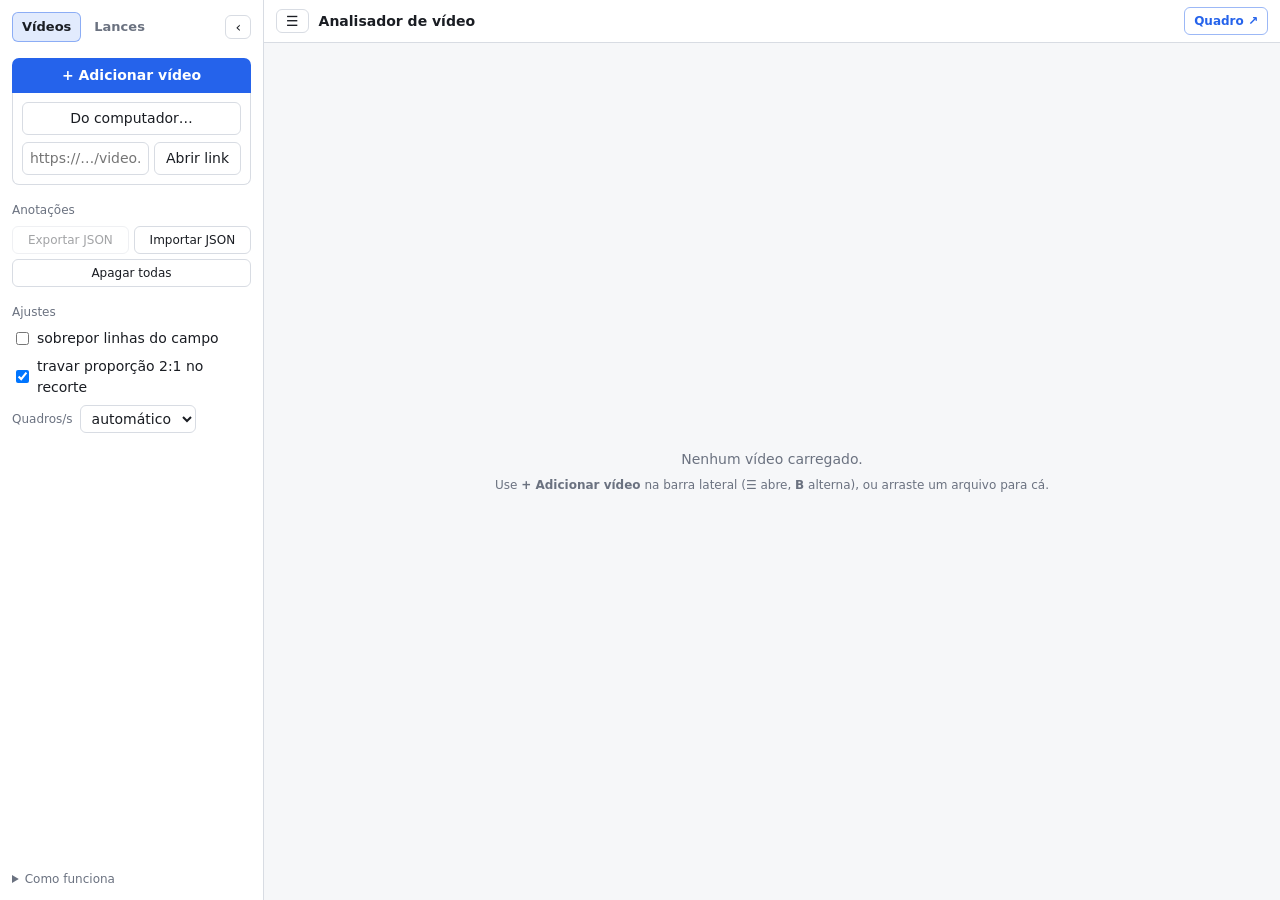
==== commit 6f5b0c64: "feat: add kanban board for managing video annotations and corrections - Introduced a new kanban.html" ====
--- a/index.html
+++ b/index.html
@@ -86,6 +86,9 @@
         <p>Os desenhos de um mesmo instante formam um <b>lance</b>. A guia <b>Lances</b>, aqui em cima,
            reúne todos eles em ordem: cada linha leva o vídeo de volta àquele momento e guarda a
            anotação escrita que você fizer sobre o lance.</p>
+        <p>O <b>Quadro de correções</b> — o link no alto da página — junta os lances de todas as
+           partidas em colunas de trabalho (Análise, Desenvolvimento, Testes, Resolvido,
+           Arquivados). De lá, o <b>↗</b> de cada card traz o vídeo de volta ao instante exato.</p>
         <p>O painel <b>Partidas do bot</b> — que lista as últimas partidas do bot no lugobots.ai e
            abre a gravação com um clique — só existe <b>rodando na sua máquina</b>, com
            <code>node servidor.js</code>. Ele não vem no site publicado: o lugobots.ai não libera
@@ -109,6 +112,7 @@
           para voltar até ele; use o <b>✎</b> para anotar.</span>
         <div class="lances" id="listaLances"></div>
         <p class="rot dica" id="dicaLances" hidden></p>
+        <a class="ir-quadro bloco" href="kanban.html">Quadro de correções ↗</a>
       </div>
     </div>
   </aside>
@@ -120,7 +124,14 @@
       <h1>Analisador de vídeo</h1>
       <span class="status" id="resumo"></span>
       <span id="statusArquivo" class="rot"></span>
+      <a class="ir-quadro" href="kanban.html" title="Todos os lances, em colunas de correção">Quadro ↗</a>
     </header>
+
+    <div class="barra convite" id="convite" hidden>
+      <span class="rot" id="txtConvite"></span>
+      <button class="primario compacto" id="btConvite">Abrir o vídeo</button>
+      <button class="compacto" id="btDispensarConvite">Agora não</button>
+    </div>
 
     <div class="barra recorte" id="painelRecorte" hidden>
       <button class="primario" id="btRecortar">Definir recorte do campo</button>
@@ -217,6 +228,7 @@
   </main>
 </div>
 
+<script src="comum.js"></script>
 <script src="app.js"></script>
 </body>
 </html>
--- a/styles.css
+++ b/styles.css
@@ -227,6 +227,11 @@
 }
 /* o lápis fica aceso onde já há o que ler, mesmo sem o mouse por cima da linha */
 .lance.tem-nota .acao.anotar { opacity: 1; color: var(--eu); }
+/* onde o lance parou no quadro de correções; em Análise não se diz nada, que é o normal */
+.lance .l-fase {
+  flex: none; padding: 0 5px; border-radius: 8px; font-size: 10.5px; font-weight: 600;
+  color: var(--eu); background: color-mix(in srgb, var(--eu) 14%, transparent);
+}
 /* a nota é texto corrido e merece mais espaço que o título de um vídeo */
 .lance .editor textarea { min-height: 64px; }
 
@@ -334,6 +339,114 @@
   display: block; position: absolute; left: 12px; top: 50%; transform: translateY(-50%);
 }
 
+/* passagem entre as duas páginas: o analisador e o quadro de correções */
+.ir-quadro {
+  flex: none; padding: 4px 9px; border-radius: 6px; font-size: 12px; font-weight: 600;
+  text-decoration: none; white-space: nowrap;
+  color: var(--eu); border: 1px solid color-mix(in srgb, var(--eu) 45%, transparent);
+}
+.ir-quadro:hover { background: color-mix(in srgb, var(--eu) 13%, transparent); }
+.ir-quadro.bloco { display: block; text-align: center; margin-top: 2px; }
+
+/* o convite existe porque reabrir um arquivo do disco exige um gesto do usuário */
+.convite { background: color-mix(in srgb, var(--eu) 12%, var(--painel)); }
+
+/* ================================================================ quadro de correções
+   Página à parte (kanban.html), mesma paleta e mesmos controles. As colunas ocupam a
+   altura toda e cada uma rola por dentro — a página em si não rola. */
+.quadro { display: flex; flex-direction: column; height: 100%; overflow: hidden; }
+.quadro .topo { flex-wrap: wrap; }
+.quadro #txtBusca { width: 190px; }
+.colunas {
+  flex: 1; min-height: 0; display: flex; gap: 10px;
+  padding: 10px; overflow-x: auto;
+}
+.coluna {
+  flex: 1 0 232px; max-width: 340px; min-width: 0;
+  display: flex; flex-direction: column; gap: 7px;
+  padding: 8px; border-radius: 9px;
+  background: color-mix(in srgb, var(--texto) 5%, transparent);
+  border: 1px solid var(--borda);
+}
+.col-topo { display: flex; align-items: center; justify-content: space-between; gap: 6px; }
+.col-topo strong { font-size: 13px; }
+.col-topo .cont {
+  padding: 0 6px; border-radius: 8px; font-size: 11px; font-weight: 600;
+  background: color-mix(in srgb, var(--texto) 12%, transparent); color: var(--fraco);
+}
+/* o fim da fila também é um lugar de soltar: a pilha vazia precisa ter altura */
+.pilha { flex: 1; min-height: 60px; display: flex; flex-direction: column; gap: 6px; overflow-y: auto; }
+.pilha.alvo-fim { box-shadow: inset 0 -3px 0 -1px var(--eu); }
+.oco {
+  margin: 0; padding: 14px 8px; text-align: center;
+  border: 1px dashed var(--borda); border-radius: 8px;
+}
+
+.card {
+  border: 1px solid var(--borda); border-left: 4px solid var(--borda);
+  border-radius: 8px; padding: 7px 8px; background: var(--painel);
+  cursor: grab; display: flex; flex-direction: column; gap: 5px;
+}
+.card:hover { border-color: color-mix(in srgb, var(--eu) 45%, transparent); }
+.card.viajando { opacity: .4; }
+.card.alvo-antes { box-shadow: 0 -3px 0 -1px var(--eu); }
+.card.p-alta   { border-left-color: var(--adv); }
+.card.p-media  { border-left-color: var(--bola); }
+.card.p-baixa  { border-left-color: var(--manter); }
+.card.orfao { border-style: dashed; }
+
+.c-topo { display: flex; align-items: center; gap: 7px; min-width: 0; }
+.c-tempo {
+  flex: none; padding: 2px 5px; border-radius: 4px;
+  font: 600 11.5px/1.2 ui-monospace, Consolas, monospace;
+  background: color-mix(in srgb, var(--texto) 8%, transparent);
+}
+.c-partida {
+  min-width: 0; font-size: 11.5px; color: var(--fraco);
+  overflow: hidden; text-overflow: ellipsis; white-space: nowrap;
+}
+.c-nota {
+  margin: 0; font-size: 12.5px; line-height: 1.35;
+  display: -webkit-box; -webkit-line-clamp: 4; -webkit-box-orient: vertical; overflow: hidden;
+}
+.c-nota.sem { color: var(--fraco); font-style: italic; }
+.c-pe { overflow: hidden; text-overflow: ellipsis; white-space: nowrap; }
+.card.orfao .c-pe { color: var(--adv); }
+
+.c-acoes { display: flex; align-items: center; gap: 3px; }
+.c-acoes .acao {
+  padding: 2px 6px; font-size: 12px; line-height: 1.4;
+  color: var(--fraco); background: none; border: 0; border-radius: 5px;
+  text-decoration: none; cursor: pointer;
+}
+.c-acoes .acao:hover:not(:disabled) { color: var(--texto); background: color-mix(in srgb, var(--texto) 9%, transparent); }
+.c-acoes .acao:disabled { opacity: .3; cursor: default; }
+.c-acoes .fechar:hover { color: var(--adv); }
+/* a prioridade é um seletor, mas não pode gritar mais alto que a anotação: só ganha moldura
+   quando o mouse chega perto. A cor dela repete a da barra lateral do card. */
+.c-acoes .c-prio {
+  flex: 1; min-width: 0; padding: 1px 3px; font-size: 11px;
+  color: var(--fraco); background: none; border-color: transparent;
+}
+.c-acoes .c-prio:hover, .c-acoes .c-prio:focus { border-color: var(--borda); }
+.card.p-alta  .c-prio { color: var(--adv); font-weight: 600; }
+.card.p-media .c-prio { color: var(--bola); font-weight: 600; }
+.card.p-baixa .c-prio { color: var(--manter); font-weight: 600; }
+
+/* arquivado é trabalho encerrado: fica na tela, mas sem disputar a atenção */
+.col-arquivado .card { opacity: .72; }
+.col-arquivado .card:hover { opacity: 1; }
+
+.c-editor { display: flex; flex-direction: column; gap: 5px; }
+.c-editor textarea {
+  width: 100%; font: inherit; font-size: 12.5px; line-height: 1.4;
+  padding: 5px 6px; border-radius: 6px; border: 1px solid var(--eu);
+  background: var(--painel); color: var(--texto); resize: vertical; min-height: 70px;
+}
+.c-editor button { align-self: flex-end; }
+
+.vazio-quadro { padding: 0 14px 16px; }
+
 @media (max-width: 760px) {
   .lateral { position: absolute; top: 0; bottom: 0; box-shadow: 0 0 24px rgba(0,0,0,.28); }
   .app:not(.recolhida) .principal { filter: brightness(.97); }
